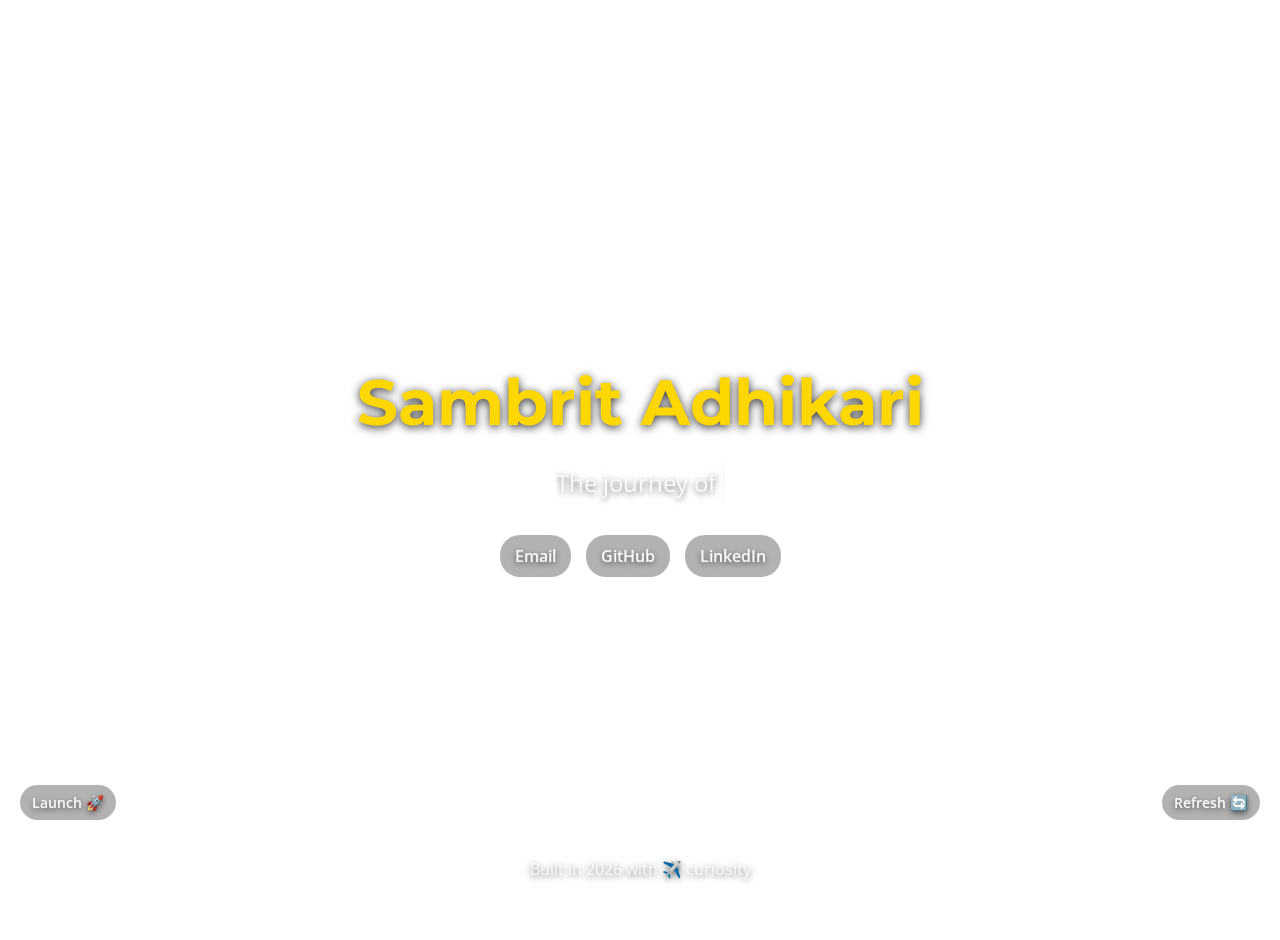
==== index.html @ a46b4c6e "fixed bugs, static background" ====
<!DOCTYPE html>
<html lang="en">
<head>
<meta charset="UTF-8" />
<meta name="viewport" content="width=device-width, initial-scale=1.0"/>
<title>Sambrit Homepage</title>
<link href="https://fonts.googleapis.com/css2?family=Montserrat:wght@400;700&family=Open+Sans:wght@400;600&display=swap" rel="stylesheet">

<style>
html, body {
  margin: 0; padding: 0;
  height: 100%; width: 100%;
  font-family: 'Open Sans', sans-serif;
  color: #FAFAFA;
  overflow: hidden;
}

/* Video background container */
.video-container {
  position: fixed;
  top: 0; left: 0;
  width: 100vw; height: 100vh;
  z-index: -1;
  overflow: hidden;
}
video.background {
  position: absolute;
  top: 50%; left: 50%;
  min-width: 100%;
  min-height: 100%;
  transform: translate(-50%, -50%);
  object-fit: cover;
  z-index: -1;
}
.video-container img {
  display: none;
  position: absolute;
  top: 50%; left: 50%;
  width: 100vw; height: 100vh;
  object-fit: cover;
  transform: translate(-50%, -50%);
  z-index: -1;
}

/* Main content center */
.main-content {
  position: relative;
  display: flex; 
  flex-direction: column; 
  justify-content: center; 
  align-items: center;
  height: 100vh; 
  text-align: center;
  padding: 20px;
}

/* Name styling */
.name {
  font-family: 'Montserrat', sans-serif;
  font-size: 4rem;
  font-weight: 700;
  margin: 0;
  text-shadow: 0 2px 10px rgba(0,0,0,0.8);
  color: #FFD700;
  animation: subtlePulse 6s infinite;
}

@keyframes subtlePulse {
  0%, 100% {
    transform: scale(1);
  }
  50% {
    transform: scale(1.03);
  }
}

/* Quotes (typewriter, multiline) */
.quote {
  margin-top: 20px;
  font-size: 1.5rem;
  line-height: 1.8;
  display: inline-block;
  text-shadow: 0 2px 6px rgba(0,0,0,0.6);
  white-space: pre-wrap;
  overflow: hidden;
  border-right: .15em solid #FAFAFA;
}
.cursor {
  display: inline-block;
  width: 1px;
  background: #FAFAFA;
  margin-left: 2px;
  animation: blinkCursor 1s infinite step-end;
}

@keyframes blinkCursor {
  0%, 100% {opacity: 1;}
  50% {opacity: 0;}
}

/* Navigation links */
.nav-links {
  display: flex;
  gap: 15px;
  margin-top: 30px;
}
.nav-link {
  text-decoration: none;
  font-weight: 600;
  color: #FAFAFA;
  background: rgba(0,0,0,0.3);
  padding: 10px 15px;
  border-radius: 20px;
  transition: transform 0.3s ease, box-shadow 0.3s ease;
  display: inline-flex;
  align-items: center;
  text-shadow: 0 2px 6px rgba(0,0,0,0.6);
}
.nav-link:hover {
  transform: scale(1.05);
  box-shadow: 0 0 10px rgba(0,0,0,0.4);
}

/* Footer */
.footer {
  position: absolute; 
  bottom: 20px; 
  width: 100%; 
  text-align: center;
  font-size: 1rem;
  color: #FAFAFA;
  text-shadow: 0 2px 6px rgba(0,0,0,0.6);
}
.footer span {
  animation: fadeText 4s infinite;
}

@keyframes fadeText {
  0%, 20% {opacity: 1;}
  80%, 100% {opacity: 0;}
}

/* Launch button (rocket animation refined) */
.launch-button, .refresh-button {
  position: absolute;
  background: rgba(0,0,0,0.3);
  color: #FAFAFA;
  text-shadow: 0 2px 6px rgba(0,0,0,0.6);
  padding: 8px 12px;
  border-radius: 20px;
  font-weight: 600;
  cursor: pointer;
  font-size: 0.9rem;
  transition: transform 0.3s ease, box-shadow 0.3s ease;
}
.launch-button:hover, .refresh-button:hover {
  transform: scale(1.05);
  box-shadow: 0 0 10px rgba(0,0,0,0.4);
}

.launch-button {
  bottom: 80px;
  left: 20px; 
}

.refresh-button {
  bottom: 80px;
  right: 20px;
}

.rocket {
  position: fixed;
  bottom: 0;
  font-size: 3rem;
  animation: rocketLaunch 8s linear infinite;
}

@keyframes rocketLaunch {
  0% { transform: translateY(0) scale(1); }
  50% { transform: translateY(-60vh) scale(1.1); }
  100% { transform: translateY(-120vh) scale(1.2); }
}

/* Responsive adjustments */
@media (max-width: 600px) {
  .name { font-size: 2.5rem; }
  .quote { font-size: 1.2rem; }
  .nav-link { font-size: 0.8rem; padding: 8px 10px; }
}
</style>
</head>
<body>
<div class="video-container">
  <video class="background" autoplay muted loop>
    <source src="background1.mp4" type="video/mp4">
    <img src="fallback.jpg" alt="Sunrise Sky Background"> 
  </video>
</div>

<div class="main-content">
  <h1 class="name">Sambrit Adhikari</h1>
  <div class="quote"></div>
  <div class="nav-links">
    <a href="mailto:sambritadhikari@gmail.com" class="nav-link">Email</a>
    <a href="https://github.com/sambrit" class="nav-link">GitHub</a>
    <a href="https://www.linkedin.com/in/sambritadhikari/" class="nav-link">LinkedIn</a>
  </div>
</div>

<div class="footer">
  Built in <script>document.write(new Date().getFullYear())</script> with 
  <span>✈️ curiosity</span>
</div>

<div class="launch-button">Launch 🚀</div>
<div class="refresh-button">Refresh 🔄</div>

<script>
// Array of background videos (5)
const videoList = [
  'background1.mp4',
  'background2.mp4',
  'background3.mp4',
  'background4.mp4',
  'background5.mp4'
];

// Set initial random background
function setRandomBackground() {
  const chosenVideo = videoList[Math.floor(Math.random() * videoList.length)];
  const video = document.querySelector('.background');
  video.querySelector('source').src = chosenVideo;
  video.load();
}
setRandomBackground();

// Quotes array
const quotes = [
  "The journey of a thousand miles begins with a single step. – Lao Tzu",
  "Once you have tasted flight, you will forever walk the earth with your eyes turned skyward. – Leonardo da Vinci",
  "Man cannot discover new oceans unless he has the courage to lose sight of the shore. – André Gide",
  "Not all those who wander are lost. – J.R.R. Tolkien",
  "The world is a book, and those who do not travel read only one page. – Saint Augustine"
];

let quoteIndex = 0;
const quoteElement = document.querySelector('.quote');

function typeQuote(text, callback) {
  quoteElement.textContent = '';
  let i = 0;
  const speed = 50;
  
  function typeChar() {
    if (i < text.length) {
      quoteElement.textContent += text.charAt(i);
      i++;
      setTimeout(typeChar, speed);
    } else {
      setTimeout(callback, 3000);
    }
  }
  typeChar();
}

function showQuotes() {
  function nextQuote() {
    quoteIndex = (quoteIndex + 1) % quotes.length;
    typeQuote(quotes[quoteIndex], () => {
      setTimeout(nextQuote, 1000);
    });
  }
  typeQuote(quotes[quoteIndex], () => {
    setTimeout(nextQuote, 1000);
  });
}
showQuotes();

// Launch button (rocket animation)
const launchButton = document.querySelector('.launch-button');
launchButton.addEventListener('click', () => {
  const rocket = document.createElement('div');
  rocket.classList.add('rocket');
  rocket.textContent = '🚀';
  rocket.style.left = (Math.random() * 80) + '%';
  document.body.appendChild(rocket);
  setTimeout(() => {
    rocket.remove();
  }, 8000);
});

// Refresh button
const refreshButton = document.querySelector('.refresh-button');
refreshButton.addEventListener('click', () => {
  setRandomBackground();
});
</script>
</body>
</html>
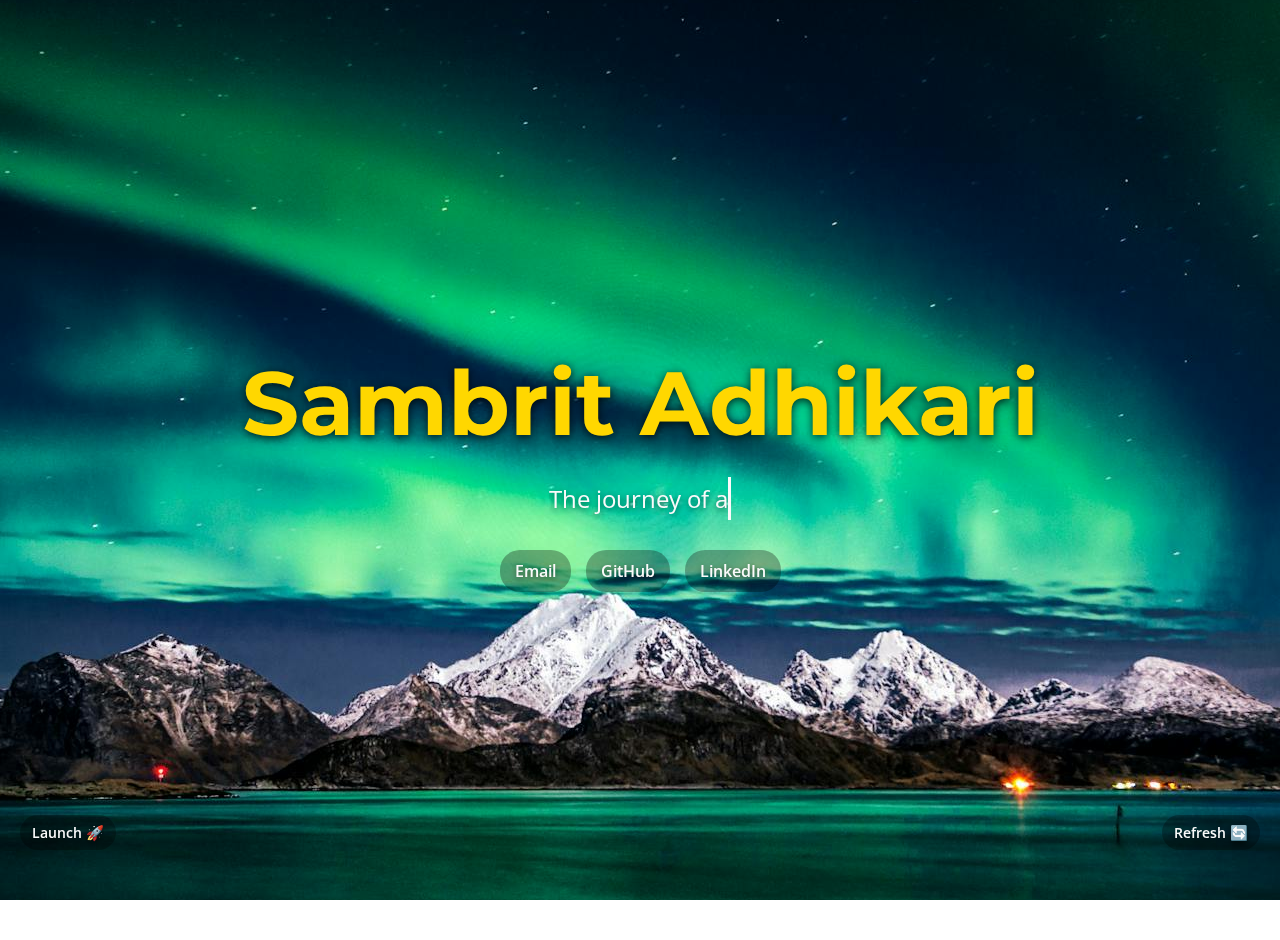
==== commit 5b9078f2: "fixing index" ====
--- a/index.html
+++ b/index.html
@@ -4,6 +4,9 @@
 <meta charset="UTF-8" />
 <meta name="viewport" content="width=device-width, initial-scale=1.0"/>
 <title>Sambrit Homepage</title>
+<meta name="description" content="Homepage of Sambrit Adhikari, a program manager and engineer specializing in AI, machine learning, and software development."/>
+<meta name="keywords" content="Sambrit Adhikari, program manager, engineer, software development, AI, machine learning, LinkedIn, Google"/>
+<meta name="author" content="Sambrit Adhikari"/>
 <link href="https://fonts.googleapis.com/css2?family=Montserrat:wght@400;700&family=Open+Sans:wght@400;600&display=swap" rel="stylesheet">
 
 <style>
@@ -15,31 +18,21 @@
   overflow: hidden;
 }
 
-/* Video background container */
-.video-container {
+/* Background image container */
+.background-container {
   position: fixed;
   top: 0; left: 0;
   width: 100vw; height: 100vh;
   z-index: -1;
   overflow: hidden;
 }
-video.background {
+.background-container img {
   position: absolute;
   top: 50%; left: 50%;
   min-width: 100%;
   min-height: 100%;
   transform: translate(-50%, -50%);
   object-fit: cover;
-  z-index: -1;
-}
-.video-container img {
-  display: none;
-  position: absolute;
-  top: 50%; left: 50%;
-  width: 100vw; height: 100vh;
-  object-fit: cover;
-  transform: translate(-50%, -50%);
-  z-index: -1;
 }
 
 /* Main content center */
@@ -57,7 +50,7 @@
 /* Name styling */
 .name {
   font-family: 'Montserrat', sans-serif;
-  font-size: 4rem;
+  font-size: calc(4rem + 2vw);
   font-weight: 700;
   margin: 0;
   text-shadow: 0 2px 10px rgba(0,0,0,0.8);
@@ -121,26 +114,7 @@
   box-shadow: 0 0 10px rgba(0,0,0,0.4);
 }
 
-/* Footer */
-.footer {
-  position: absolute; 
-  bottom: 20px; 
-  width: 100%; 
-  text-align: center;
-  font-size: 1rem;
-  color: #FAFAFA;
-  text-shadow: 0 2px 6px rgba(0,0,0,0.6);
-}
-.footer span {
-  animation: fadeText 4s infinite;
-}
-
-@keyframes fadeText {
-  0%, 20% {opacity: 1;}
-  80%, 100% {opacity: 0;}
-}
-
-/* Launch button (rocket animation refined) */
+/* Buttons */
 .launch-button, .refresh-button {
   position: absolute;
   background: rgba(0,0,0,0.3);
@@ -159,12 +133,12 @@
 }
 
 .launch-button {
-  bottom: 80px;
+  bottom: 50px;
   left: 20px; 
 }
 
 .refresh-button {
-  bottom: 80px;
+  bottom: 50px;
   right: 20px;
 }
 
@@ -172,29 +146,31 @@
   position: fixed;
   bottom: 0;
   font-size: 3rem;
-  animation: rocketLaunch 8s linear infinite;
+  animation: rocketLaunch 5s linear forwards;
 }
 
 @keyframes rocketLaunch {
-  0% { transform: translateY(0) scale(1); }
-  50% { transform: translateY(-60vh) scale(1.1); }
-  100% { transform: translateY(-120vh) scale(1.2); }
+  0% { transform: translate(0, 0); }
+  50% { transform: translate(50vw, -60vh); }
+  100% { transform: translate(100vw, -120vh); }
 }
 
 /* Responsive adjustments */
 @media (max-width: 600px) {
-  .name { font-size: 2.5rem; }
+  .name { font-size: calc(3rem + 2vw); }
   .quote { font-size: 1.2rem; }
   .nav-link { font-size: 0.8rem; padding: 8px 10px; }
+  .launch-button, .refresh-button {
+    bottom: 30px;
+    padding: 6px 10px;
+    font-size: 0.8rem;
+  }
 }
 </style>
 </head>
 <body>
-<div class="video-container">
-  <video class="background" autoplay muted loop>
-    <source src="background1.mp4" type="video/mp4">
-    <img src="fallback.jpg" alt="Sunrise Sky Background"> 
-  </video>
+<div class="background-container">
+  <img src="background1.jpg" alt="Background Image">
 </div>
 
 <div class="main-content">
@@ -207,32 +183,39 @@
   </div>
 </div>
 
-<div class="footer">
-  Built in <script>document.write(new Date().getFullYear())</script> with 
-  <span>✈️ curiosity</span>
-</div>
-
 <div class="launch-button">Launch 🚀</div>
 <div class="refresh-button">Refresh 🔄</div>
 
+
+	<script>
+	  window.dataLayer = window.dataLayer || [];
+	  function gtag(){dataLayer.push(arguments);}
+	  gtag('js', new Date());
+
+	  gtag('config', 'UA-123361058-1');
+	</script>
+	
+<script>(function(){var w=window;var ic=w.Intercom;if(typeof ic==="function"){ic('reattach_activator');ic('update',w.intercomSettings);}else{var d=document;var i=function(){i.c(arguments);};i.q=[];i.c=function(args){i.q.push(args);};w.Intercom=i;var l=function(){var s=d.createElement('script');s.type='text/javascript';s.async=true;s.src='https://widget.intercom.io/widget/vn3khh5s';var x=d.getElementsByTagName('script')[0];x.parentNode.insertBefore(s,x);};if(w.attachEvent){w.attachEvent('onload',l);}else{w.addEventListener('load',l,false);}}})();</script>
+	
 <script>
-// Array of background videos (5)
-const videoList = [
-  'background1.mp4',
-  'background2.mp4',
-  'background3.mp4',
-  'background4.mp4',
-  'background5.mp4'
+// Background image cycling
+const backgroundContainer = document.querySelector('.background-container img');
+const backgrounds = [
+  'background1.jpg',
+  'background2.jpg',
+  'background3.jpg',
+  'background4.jpg',
+  'background5.jpg',
+  'background6.jpg',
+  'background7.jpg'
 ];
-
-// Set initial random background
-function setRandomBackground() {
-  const chosenVideo = videoList[Math.floor(Math.random() * videoList.length)];
-  const video = document.querySelector('.background');
-  video.querySelector('source').src = chosenVideo;
-  video.load();
-}
-setRandomBackground();
+let bgIndex = 0;
+
+function cycleBackground() {
+  bgIndex = (bgIndex + 1) % backgrounds.length;
+  backgroundContainer.src = backgrounds[bgIndex];
+}
+setInterval(cycleBackground, 5000);
 
 // Quotes array
 const quotes = [
@@ -250,7 +233,7 @@
   quoteElement.textContent = '';
   let i = 0;
   const speed = 50;
-  
+
   function typeChar() {
     if (i < text.length) {
       quoteElement.textContent += text.charAt(i);
@@ -276,23 +259,23 @@
 }
 showQuotes();
 
-// Launch button (rocket animation)
+// Rocket animation
 const launchButton = document.querySelector('.launch-button');
 launchButton.addEventListener('click', () => {
   const rocket = document.createElement('div');
   rocket.classList.add('rocket');
   rocket.textContent = '🚀';
-  rocket.style.left = (Math.random() * 80) + '%';
+  rocket.style.left = (Math.random() * 80) + 'vw';
   document.body.appendChild(rocket);
   setTimeout(() => {
     rocket.remove();
-  }, 8000);
+  }, 5000);
 });
 
 // Refresh button
 const refreshButton = document.querySelector('.refresh-button');
 refreshButton.addEventListener('click', () => {
-  setRandomBackground();
+  cycleBackground();
 });
 </script>
 </body>
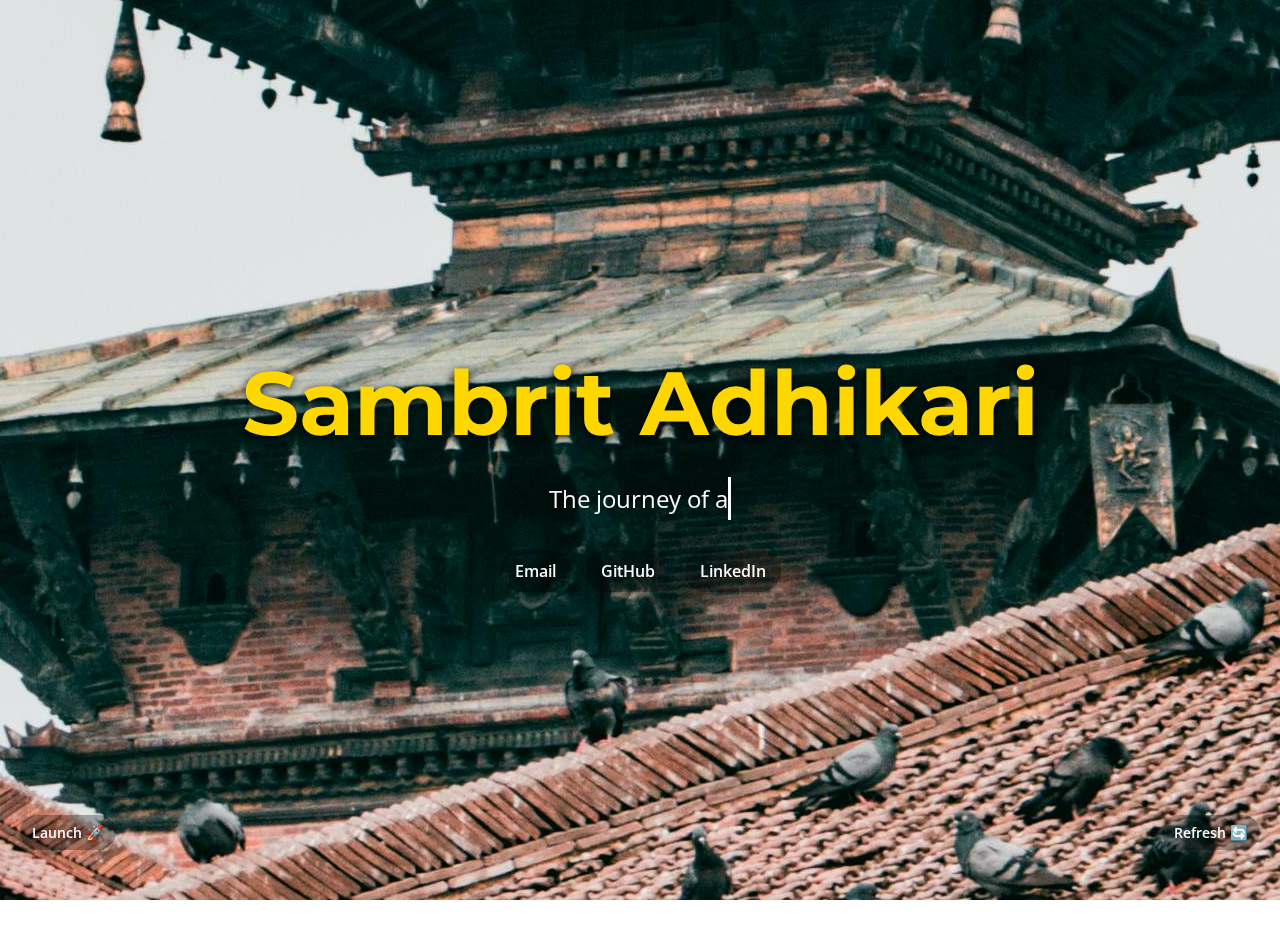
==== commit d174e274: "SEO and more Quotes, 10 sec background" ====
--- a/index.html
+++ b/index.html
@@ -1,14 +1,18 @@
 <!DOCTYPE html>
 <html lang="en">
 <head>
+	
 <meta charset="UTF-8" />
 <meta name="viewport" content="width=device-width, initial-scale=1.0"/>
 <title>Sambrit Homepage</title>
 <meta name="description" content="Homepage of Sambrit Adhikari, a program manager and engineer specializing in AI, machine learning, and software development."/>
-<meta name="keywords" content="Sambrit Adhikari, program manager, engineer, software development, AI, machine learning, LinkedIn, Google"/>
+<meta name="keywords" content="Sambrit Adhikari, program manager, engineer, software development, AI, machine learning, LinkedIn, Google, project management, artificial intelligence, data science"/>
 <meta name="author" content="Sambrit Adhikari"/>
+<meta name="robots" content="index, follow"/>
 <link href="https://fonts.googleapis.com/css2?family=Montserrat:wght@400;700&family=Open+Sans:wght@400;600&display=swap" rel="stylesheet">
-
+<link rel="canonical" href="https://www.sambrit.com/"/>
+
+	
 <style>
 html, body {
   margin: 0; padding: 0;
@@ -196,6 +200,23 @@
 	</script>
 	
 <script>(function(){var w=window;var ic=w.Intercom;if(typeof ic==="function"){ic('reattach_activator');ic('update',w.intercomSettings);}else{var d=document;var i=function(){i.c(arguments);};i.q=[];i.c=function(args){i.q.push(args);};w.Intercom=i;var l=function(){var s=d.createElement('script');s.type='text/javascript';s.async=true;s.src='https://widget.intercom.io/widget/vn3khh5s';var x=d.getElementsByTagName('script')[0];x.parentNode.insertBefore(s,x);};if(w.attachEvent){w.attachEvent('onload',l);}else{w.addEventListener('load',l,false);}}})();</script>
+
+    <!-- Structured Data (JSON-LD) for SEO -->
+    <script type="application/ld+json">
+    {
+      "@context": "https://schema.org",
+      "@type": "Person",
+      "name": "Sambrit Adhikari",
+      "url": "https://www.sambrit.com/",
+      "sameAs": [
+        "https://www.linkedin.com/in/sambritadhikari",
+        "https://github.com/sambritadhikari"
+      ],
+      "jobTitle": "Program Manager",
+
+      "description": "Sambrit Adhikari is a program manager and engineer specializing in AI, machine learning, and software development. Passionate about driving innovation."
+    }
+    </script>
 	
 <script>
 // Background image cycling
@@ -215,7 +236,7 @@
   bgIndex = (bgIndex + 1) % backgrounds.length;
   backgroundContainer.src = backgrounds[bgIndex];
 }
-setInterval(cycleBackground, 5000);
+setInterval(cycleBackground, 10000);
 
 // Quotes array
 const quotes = [
@@ -223,7 +244,22 @@
   "Once you have tasted flight, you will forever walk the earth with your eyes turned skyward. – Leonardo da Vinci",
   "Man cannot discover new oceans unless he has the courage to lose sight of the shore. – André Gide",
   "Not all those who wander are lost. – J.R.R. Tolkien",
-  "The world is a book, and those who do not travel read only one page. – Saint Augustine"
+  "The world is a book, and those who do not travel read only one page. – Saint Augustine",
+  "Life begins at the end of your comfort zone. – Neale Donald Walsch",
+  "Adventure is worthwhile. – Aesop",
+  "Travel far, travel wide, but always travel within. – Unknown",
+  "The gladdest moment in human life is a departure into unknown lands. – Sir Richard Burton",
+  "Wherever you go, go with all your heart. – Confucius",
+  "A ship in harbor is safe, but that is not what ships are built for. – John A. Shedd",
+  "To travel is to take a journey into yourself. – Danny Kaye",
+  "We travel not to escape life, but for life not to escape us. – Unknown",
+  "The real voyage of discovery consists not in seeking new landscapes, but in having new eyes. – Marcel Proust",
+  "Dare to live the life you have dreamed for yourself. Go forward and make your dreams come true. – Emerson",
+  "Because in the end, you won’t remember the time you spent working in the office or mowing your lawn. Climb that damn mountain. – Kerouac",
+  "It is not down in any map; true places never are. – Herman Melville",
+  "To awaken alone in a strange town is one of the pleasantest sensations in the world. – Freya Stark",
+  "Travel brings power and love back into your life. – Rumi",
+  "I haven’t been everywhere, but it’s on my list. – Susan Sontag"
 ];
 
 let quoteIndex = 0;
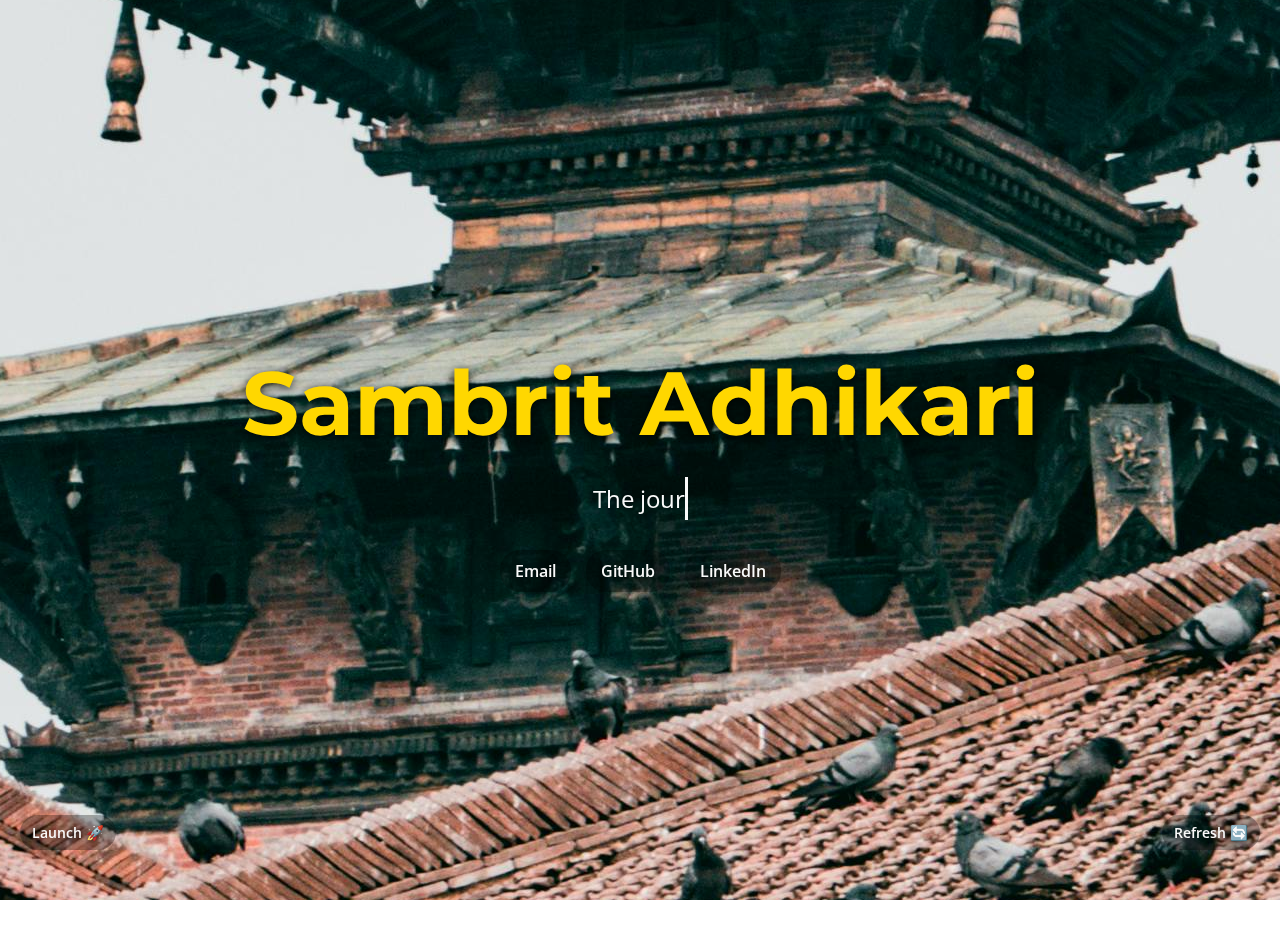
==== commit 52f42f8a: "types faster" ====
--- a/index.html
+++ b/index.html
@@ -268,7 +268,7 @@
 function typeQuote(text, callback) {
   quoteElement.textContent = '';
   let i = 0;
-  const speed = 50;
+  const speed = 75;
 
   function typeChar() {
     if (i < text.length) {
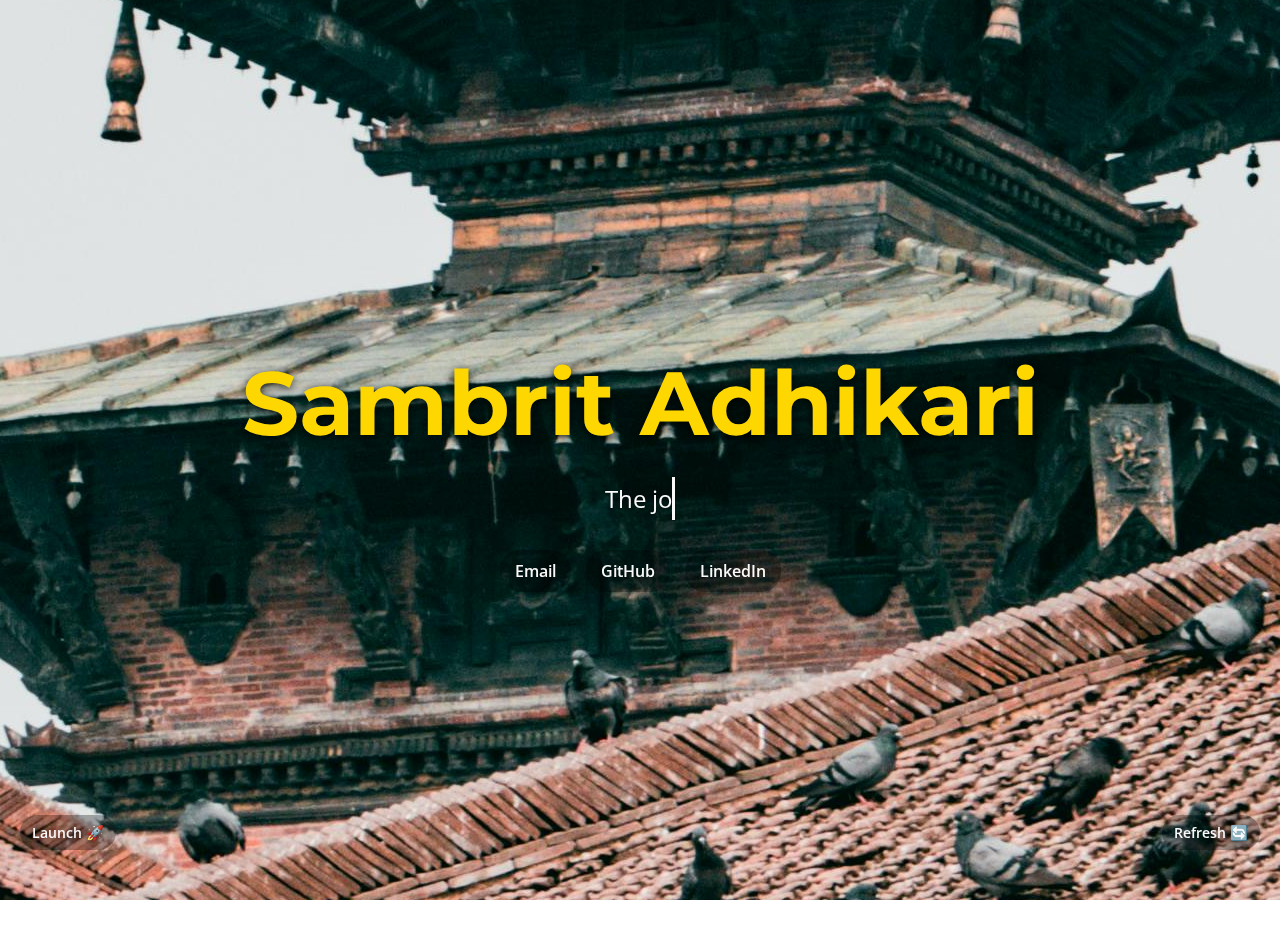
==== commit 82d7e2c2: "intercom app id and script" ====
--- a/index.html
+++ b/index.html
@@ -172,7 +172,22 @@
 }
 </style>
 </head>
+
+<script>
+  // We pre-filled your app ID in the widget URL: 'https://widget.intercom.io/widget/vn3khh5s'
+  (function(){var w=window;var ic=w.Intercom;if(typeof ic==="function"){ic('reattach_activator');ic('update',w.intercomSettings);}else{var d=document;var i=function(){i.c(arguments);};i.q=[];i.c=function(args){i.q.push(args);};w.Intercom=i;var l=function(){var s=d.createElement('script');s.type='text/javascript';s.async=true;s.src='https://widget.intercom.io/widget/vn3khh5s';var x=d.getElementsByTagName('script')[0];x.parentNode.insertBefore(s,x);};if(document.readyState==='complete'){l();}else if(w.attachEvent){w.attachEvent('onload',l);}else{w.addEventListener('load',l,false);}}})();
+</script>
+
 <body>
+  <script>
+  window.Intercom("boot", {
+    api_base: "https://api-iam.intercom.io",
+    app_id: "vn3khh5s",
+  });
+
+  window.Intercom("update");
+  </script>
+
 <div class="background-container">
   <img src="background1.jpg" alt="Background Image">
 </div>
@@ -199,7 +214,6 @@
 	  gtag('config', 'UA-123361058-1');
 	</script>
 	
-<script>(function(){var w=window;var ic=w.Intercom;if(typeof ic==="function"){ic('reattach_activator');ic('update',w.intercomSettings);}else{var d=document;var i=function(){i.c(arguments);};i.q=[];i.c=function(args){i.q.push(args);};w.Intercom=i;var l=function(){var s=d.createElement('script');s.type='text/javascript';s.async=true;s.src='https://widget.intercom.io/widget/vn3khh5s';var x=d.getElementsByTagName('script')[0];x.parentNode.insertBefore(s,x);};if(w.attachEvent){w.attachEvent('onload',l);}else{w.addEventListener('load',l,false);}}})();</script>
 
     <!-- Structured Data (JSON-LD) for SEO -->
     <script type="application/ld+json">
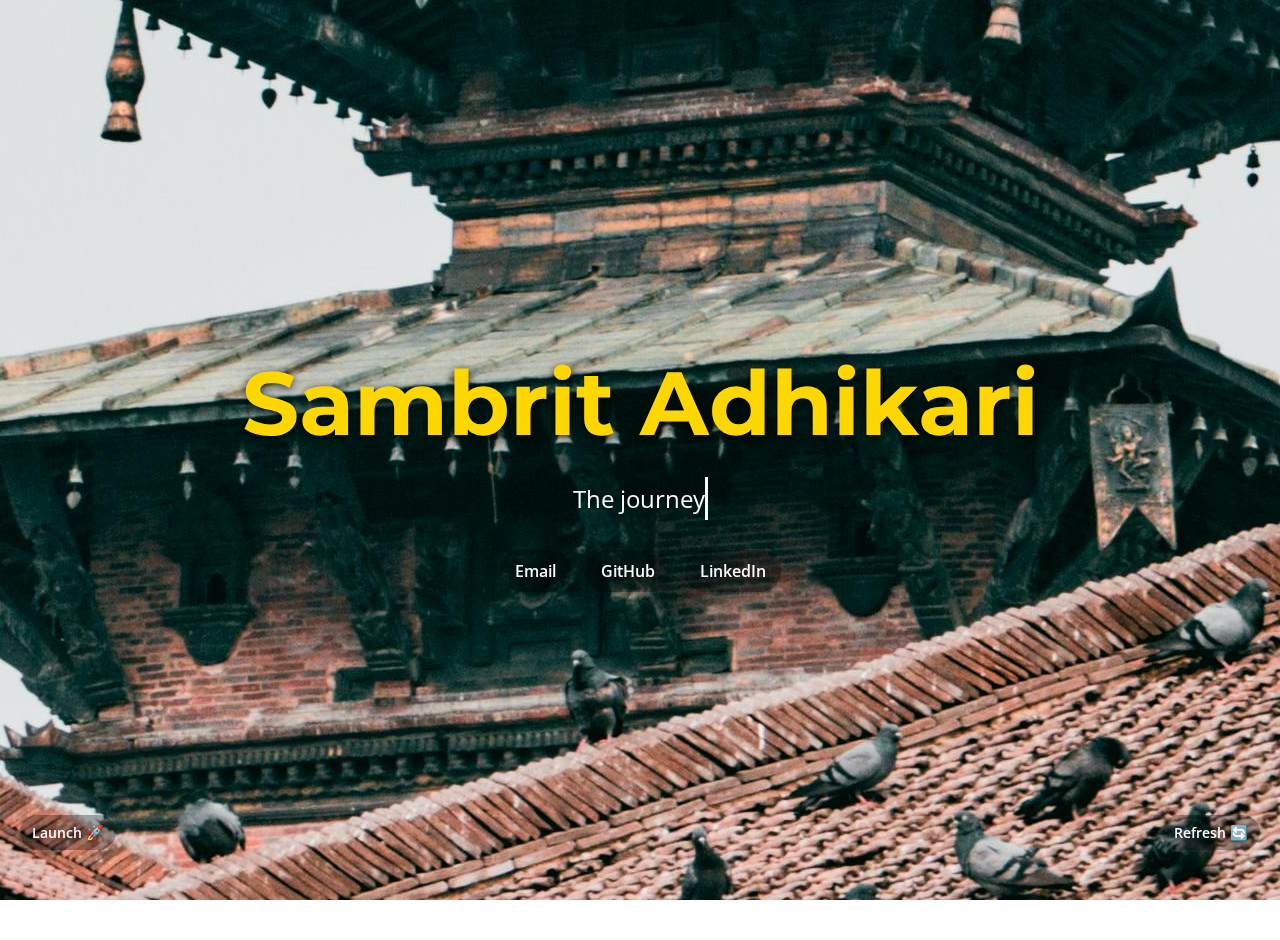
==== commit 1b5753be: "rm intercome, update quote logic, some ui" ====
--- a/index.html
+++ b/index.html
@@ -4,9 +4,9 @@
 	
 <meta charset="UTF-8" />
 <meta name="viewport" content="width=device-width, initial-scale=1.0"/>
-<title>Sambrit Homepage</title>
-<meta name="description" content="Homepage of Sambrit Adhikari, a program manager and engineer specializing in AI, machine learning, and software development."/>
-<meta name="keywords" content="Sambrit Adhikari, program manager, engineer, software development, AI, machine learning, LinkedIn, Google, project management, artificial intelligence, data science"/>
+<title>Sambrit Adhikari</title>
+<meta name="description" content="Sambrit Adhikari, a program manager and engineer specializing in AI, machine learning, and software development."/>
+<meta name="keywords" content="Sambrit Adhikari, program manager, engineer, software development, AI, machine learning, LinkedIn, Google, program management, product manager, technical program manager, artificial intelligence, data science"/>
 <meta name="author" content="Sambrit Adhikari"/>
 <meta name="robots" content="index, follow"/>
 <link href="https://fonts.googleapis.com/css2?family=Montserrat:wght@400;700&family=Open+Sans:wght@400;600&display=swap" rel="stylesheet">
@@ -173,6 +173,7 @@
 </style>
 </head>
 
+<!-- 
 <script>
   // We pre-filled your app ID in the widget URL: 'https://widget.intercom.io/widget/vn3khh5s'
   (function(){var w=window;var ic=w.Intercom;if(typeof ic==="function"){ic('reattach_activator');ic('update',w.intercomSettings);}else{var d=document;var i=function(){i.c(arguments);};i.q=[];i.c=function(args){i.q.push(args);};w.Intercom=i;var l=function(){var s=d.createElement('script');s.type='text/javascript';s.async=true;s.src='https://widget.intercom.io/widget/vn3khh5s';var x=d.getElementsByTagName('script')[0];x.parentNode.insertBefore(s,x);};if(document.readyState==='complete'){l();}else if(w.attachEvent){w.attachEvent('onload',l);}else{w.addEventListener('load',l,false);}}})();
@@ -187,6 +188,8 @@
 
   window.Intercom("update");
   </script>
+
+--> 
 
 <div class="background-container">
   <img src="background1.jpg" alt="Background Image">
@@ -298,16 +301,20 @@
 
 function showQuotes() {
   function nextQuote() {
-    quoteIndex = (quoteIndex + 1) % quotes.length;
+    // Select a random index for the quote
+    quoteIndex = Math.floor(Math.random() * quotes.length);
     typeQuote(quotes[quoteIndex], () => {
       setTimeout(nextQuote, 1000);
     });
   }
+  // Initial random quote display
+  quoteIndex = Math.floor(Math.random() * quotes.length);
   typeQuote(quotes[quoteIndex], () => {
     setTimeout(nextQuote, 1000);
   });
 }
 showQuotes();
+
 
 // Rocket animation
 const launchButton = document.querySelector('.launch-button');
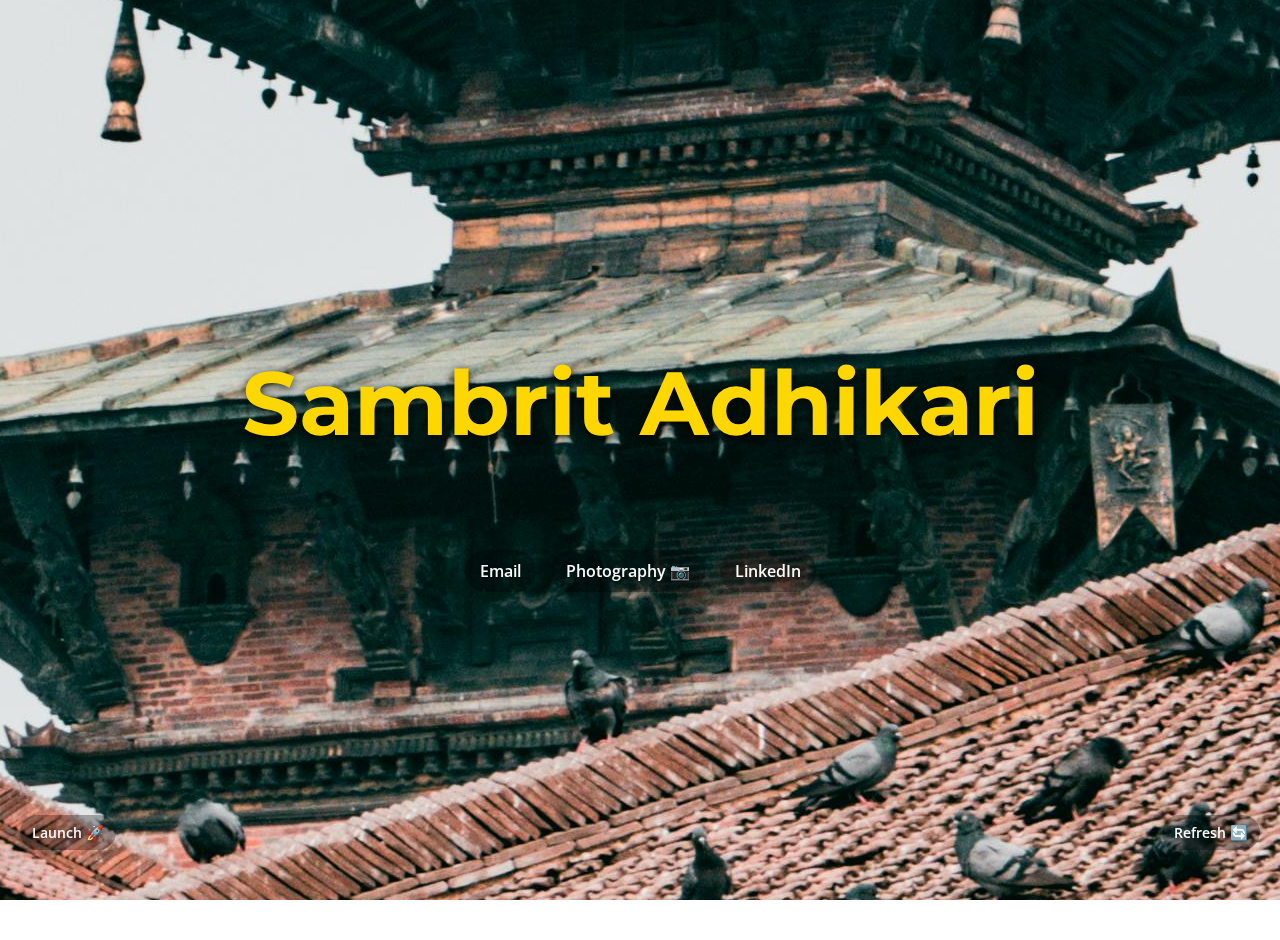
==== commit 362783af: "Update index.html" ====
--- a/index.html
+++ b/index.html
@@ -1,243 +1,189 @@
 <!DOCTYPE html>
 <html lang="en">
 <head>
-	
-<meta charset="UTF-8" />
-<meta name="viewport" content="width=device-width, initial-scale=1.0"/>
-<title>Sambrit Adhikari</title>
-<meta name="description" content="Sambrit Adhikari, a program manager and engineer specializing in AI, machine learning, and software development."/>
-<meta name="keywords" content="Sambrit Adhikari, program manager, engineer, software development, AI, machine learning, LinkedIn, Google, program management, product manager, technical program manager, artificial intelligence, data science"/>
-<meta name="author" content="Sambrit Adhikari"/>
-<meta name="robots" content="index, follow"/>
-<link href="https://fonts.googleapis.com/css2?family=Montserrat:wght@400;700&family=Open+Sans:wght@400;600&display=swap" rel="stylesheet">
-<link rel="canonical" href="https://www.sambrit.com/"/>
-
-	
-<style>
-html, body {
-  margin: 0; padding: 0;
-  height: 100%; width: 100%;
-  font-family: 'Open Sans', sans-serif;
-  color: #FAFAFA;
-  overflow: hidden;
-}
-
-/* Background image container */
-.background-container {
-  position: fixed;
-  top: 0; left: 0;
-  width: 100vw; height: 100vh;
-  z-index: -1;
-  overflow: hidden;
-}
-.background-container img {
-  position: absolute;
-  top: 50%; left: 50%;
-  min-width: 100%;
-  min-height: 100%;
-  transform: translate(-50%, -50%);
-  object-fit: cover;
-}
-
-/* Main content center */
-.main-content {
-  position: relative;
-  display: flex; 
-  flex-direction: column; 
-  justify-content: center; 
-  align-items: center;
-  height: 100vh; 
-  text-align: center;
-  padding: 20px;
-}
-
-/* Name styling */
-.name {
-  font-family: 'Montserrat', sans-serif;
-  font-size: calc(4rem + 2vw);
-  font-weight: 700;
-  margin: 0;
-  text-shadow: 0 2px 10px rgba(0,0,0,0.8);
-  color: #FFD700;
-  animation: subtlePulse 6s infinite;
-}
-
-@keyframes subtlePulse {
-  0%, 100% {
-    transform: scale(1);
-  }
-  50% {
-    transform: scale(1.03);
-  }
-}
-
-/* Quotes (typewriter, multiline) */
-.quote {
-  margin-top: 20px;
-  font-size: 1.5rem;
-  line-height: 1.8;
-  display: inline-block;
-  text-shadow: 0 2px 6px rgba(0,0,0,0.6);
-  white-space: pre-wrap;
-  overflow: hidden;
-  border-right: .15em solid #FAFAFA;
-}
-.cursor {
-  display: inline-block;
-  width: 1px;
-  background: #FAFAFA;
-  margin-left: 2px;
-  animation: blinkCursor 1s infinite step-end;
-}
-
-@keyframes blinkCursor {
-  0%, 100% {opacity: 1;}
-  50% {opacity: 0;}
-}
-
-/* Navigation links */
-.nav-links {
-  display: flex;
-  gap: 15px;
-  margin-top: 30px;
-}
-.nav-link {
-  text-decoration: none;
-  font-weight: 600;
-  color: #FAFAFA;
-  background: rgba(0,0,0,0.3);
-  padding: 10px 15px;
-  border-radius: 20px;
-  transition: transform 0.3s ease, box-shadow 0.3s ease;
-  display: inline-flex;
-  align-items: center;
-  text-shadow: 0 2px 6px rgba(0,0,0,0.6);
-}
-.nav-link:hover {
-  transform: scale(1.05);
-  box-shadow: 0 0 10px rgba(0,0,0,0.4);
-}
-
-/* Buttons */
-.launch-button, .refresh-button {
-  position: absolute;
-  background: rgba(0,0,0,0.3);
-  color: #FAFAFA;
-  text-shadow: 0 2px 6px rgba(0,0,0,0.6);
-  padding: 8px 12px;
-  border-radius: 20px;
-  font-weight: 600;
-  cursor: pointer;
-  font-size: 0.9rem;
-  transition: transform 0.3s ease, box-shadow 0.3s ease;
-}
-.launch-button:hover, .refresh-button:hover {
-  transform: scale(1.05);
-  box-shadow: 0 0 10px rgba(0,0,0,0.4);
-}
-
-.launch-button {
-  bottom: 50px;
-  left: 20px; 
-}
-
-.refresh-button {
-  bottom: 50px;
-  right: 20px;
-}
-
-.rocket {
-  position: fixed;
-  bottom: 0;
-  font-size: 3rem;
-  animation: rocketLaunch 5s linear forwards;
-}
-
-@keyframes rocketLaunch {
-  0% { transform: translate(0, 0); }
-  50% { transform: translate(50vw, -60vh); }
-  100% { transform: translate(100vw, -120vh); }
-}
-
-/* Responsive adjustments */
-@media (max-width: 600px) {
-  .name { font-size: calc(3rem + 2vw); }
-  .quote { font-size: 1.2rem; }
-  .nav-link { font-size: 0.8rem; padding: 8px 10px; }
+  <meta charset="UTF-8" />
+  <meta name="viewport" content="width=device-width, initial-scale=1.0"/>
+  <title>Sambrit Adhikari</title>
+  <meta name="description" content="Sambrit Adhikari, a program manager and engineer specializing in AI, machine learning, and software development."/>
+  <meta name="keywords" content="Sambrit Adhikari, program manager, engineer, software development, AI, machine learning, LinkedIn, Google, program management, product manager, technical program manager, artificial intelligence, data science"/>
+  <meta name="author" content="Sambrit Adhikari"/>
+  <meta name="robots" content="index, follow"/>
+  <link href="https://fonts.googleapis.com/css2?family=Montserrat:wght@400;700&family=Open+Sans:wght@400;600&display=swap" rel="stylesheet">
+  <link rel="canonical" href="https://www.sambrit.com/"/>
+
+  <style>
+  html, body {
+    margin: 0; padding: 0;
+    height: 100%; width: 100%;
+    font-family: 'Open Sans', sans-serif;
+    color: #FAFAFA;
+    overflow: hidden;
+  }
+
+  /* Background image container */
+  .background-container {
+    position: fixed;
+    top: 0; left: 0;
+    width: 100vw; height: 100vh;
+    z-index: -1;
+    overflow: hidden;
+  }
+  .background-container img {
+    position: absolute;
+    top: 50%; left: 50%;
+    min-width: 100%;
+    min-height: 100%;
+    object-fit: cover;
+    /* Start centered with a panning animation */
+    transform: translate(-50%, -50%);
+    animation: panImage 60s linear infinite alternate;
+  }
+  @keyframes panImage {
+    from { transform: translate(-50%, -50%); }
+    to   { transform: translate(-70%, -50%); }
+  }
+
+  /* Main content center */
+  .main-content {
+    position: relative;
+    display: flex; 
+    flex-direction: column; 
+    justify-content: center; 
+    align-items: center;
+    height: 100vh; 
+    text-align: center;
+    padding: 20px;
+  }
+
+  /* Name styling */
+  .name {
+    font-family: 'Montserrat', sans-serif;
+    font-size: calc(4rem + 2vw);
+    font-weight: 700;
+    margin: 0;
+    text-shadow: 0 2px 10px rgba(0,0,0,0.8);
+    color: #FFD700;
+    animation: subtlePulse 6s infinite;
+  }
+  @keyframes subtlePulse {
+    0%, 100% { transform: scale(1); }
+    50% { transform: scale(1.03); }
+  }
+
+  /* Quote styling with fade-in effect */
+  .quote {
+    margin-top: 20px;
+    font-size: 1.5rem;
+    line-height: 1.8;
+    display: inline-block;
+    text-shadow: 0 2px 6px rgba(0,0,0,0.6);
+    white-space: pre-wrap;
+    opacity: 0;
+  }
+  .fade-in {
+    animation: fadeIn 1s ease forwards;
+  }
+  @keyframes fadeIn {
+    from { opacity: 0; }
+    to   { opacity: 1; }
+  }
+
+  /* Navigation links */
+  .nav-links {
+    display: flex;
+    gap: 15px;
+    margin-top: 30px;
+  }
+  .nav-link {
+    text-decoration: none;
+    font-weight: 600;
+    color: #FAFAFA;
+    background: rgba(0,0,0,0.3);
+    padding: 10px 15px;
+    border-radius: 20px;
+    transition: transform 0.3s ease, box-shadow 0.3s ease;
+    display: inline-flex;
+    align-items: center;
+    text-shadow: 0 2px 6px rgba(0,0,0,0.6);
+  }
+  .nav-link:hover {
+    transform: scale(1.05);
+    box-shadow: 0 0 10px rgba(0,0,0,0.4);
+  }
+
+  /* Buttons */
   .launch-button, .refresh-button {
-    bottom: 30px;
-    padding: 6px 10px;
-    font-size: 0.8rem;
-  }
-}
-</style>
+    position: absolute;
+    background: rgba(0,0,0,0.3);
+    color: #FAFAFA;
+    text-shadow: 0 2px 6px rgba(0,0,0,0.6);
+    padding: 8px 12px;
+    border-radius: 20px;
+    font-weight: 600;
+    cursor: pointer;
+    font-size: 0.9rem;
+    transition: transform 0.3s ease, box-shadow 0.3s ease;
+  }
+  .launch-button:hover, .refresh-button:hover {
+    transform: scale(1.05);
+    box-shadow: 0 0 10px rgba(0,0,0,0.4);
+  }
+
+  .launch-button {
+    bottom: 50px;
+    left: 20px; 
+  }
+
+  .refresh-button {
+    bottom: 50px;
+    right: 20px;
+  }
+
+  .rocket {
+    position: fixed;
+    bottom: 0;
+    font-size: 3rem;
+    animation: rocketLaunch 5s linear forwards;
+  }
+  @keyframes rocketLaunch {
+    0% { transform: translate(0, 0); }
+    50% { transform: translate(50vw, -60vh); }
+    100% { transform: translate(100vw, -120vh); }
+  }
+
+  /* Responsive adjustments */
+  @media (max-width: 600px) {
+    .name { font-size: calc(3rem + 2vw); }
+    .quote { font-size: 1.2rem; }
+    .nav-link { font-size: 0.8rem; padding: 8px 10px; }
+    .launch-button, .refresh-button {
+      bottom: 30px;
+      padding: 6px 10px;
+      font-size: 0.8rem;
+    }
+  }
+  </style>
 </head>
-
-<!-- 
-<script>
-  // We pre-filled your app ID in the widget URL: 'https://widget.intercom.io/widget/vn3khh5s'
-  (function(){var w=window;var ic=w.Intercom;if(typeof ic==="function"){ic('reattach_activator');ic('update',w.intercomSettings);}else{var d=document;var i=function(){i.c(arguments);};i.q=[];i.c=function(args){i.q.push(args);};w.Intercom=i;var l=function(){var s=d.createElement('script');s.type='text/javascript';s.async=true;s.src='https://widget.intercom.io/widget/vn3khh5s';var x=d.getElementsByTagName('script')[0];x.parentNode.insertBefore(s,x);};if(document.readyState==='complete'){l();}else if(w.attachEvent){w.attachEvent('onload',l);}else{w.addEventListener('load',l,false);}}})();
-</script>
-
 <body>
+  <div class="background-container">
+    <img src="background1.jpg" alt="Background Image">
+  </div>
+
+  <div class="main-content">
+    <h1 class="name">Sambrit Adhikari</h1>
+    <div class="quote"></div>
+    <div class="nav-links">
+      <a href="mailto:sambritadhikari@gmail.com" class="nav-link">Email</a>
+      <a href="https://www.instagram.com/catchingthelittlemoments/" class="nav-link">Photography  📷</a>
+      <a href="https://www.linkedin.com/in/sambritadhikari/" class="nav-link">LinkedIn</a>
+    </div>
+  </div>
+
+  <div class="launch-button">Launch 🚀</div>
+  <div class="refresh-button">Refresh 🔄</div>
+
   <script>
-  window.Intercom("boot", {
-    api_base: "https://api-iam.intercom.io",
-    app_id: "vn3khh5s",
-  });
-
-  window.Intercom("update");
-  </script>
-
---> 
-
-<div class="background-container">
-  <img src="background1.jpg" alt="Background Image">
-</div>
-
-<div class="main-content">
-  <h1 class="name">Sambrit Adhikari</h1>
-  <div class="quote"></div>
-  <div class="nav-links">
-    <a href="mailto:sambritadhikari@gmail.com" class="nav-link">Email</a>
-    <a href="https://github.com/sambrit" class="nav-link">GitHub</a>
-    <a href="https://www.linkedin.com/in/sambritadhikari/" class="nav-link">LinkedIn</a>
-  </div>
-</div>
-
-<div class="launch-button">Launch 🚀</div>
-<div class="refresh-button">Refresh 🔄</div>
-
-
-	<script>
-	  window.dataLayer = window.dataLayer || [];
-	  function gtag(){dataLayer.push(arguments);}
-	  gtag('js', new Date());
-
-	  gtag('config', 'UA-123361058-1');
-	</script>
-	
-
-    <!-- Structured Data (JSON-LD) for SEO -->
-    <script type="application/ld+json">
-    {
-      "@context": "https://schema.org",
-      "@type": "Person",
-      "name": "Sambrit Adhikari",
-      "url": "https://www.sambrit.com/",
-      "sameAs": [
-        "https://www.linkedin.com/in/sambritadhikari",
-        "https://github.com/sambritadhikari"
-      ],
-      "jobTitle": "Program Manager",
-
-      "description": "Sambrit Adhikari is a program manager and engineer specializing in AI, machine learning, and software development. Passionate about driving innovation."
-    }
-    </script>
-	
-<script>
-// Background image cycling
-const backgroundContainer = document.querySelector('.background-container img');
+// Background image cycling (every 6.6 seconds)
 const backgrounds = [
   'background1.jpg',
   'background2.jpg',
@@ -247,93 +193,107 @@
   'background6.jpg',
   'background7.jpg'
 ];
-let bgIndex = 0;
+const backgroundContainer = document.querySelector('.background-container img');
 
 function cycleBackground() {
-  bgIndex = (bgIndex + 1) % backgrounds.length;
-  backgroundContainer.src = backgrounds[bgIndex];
+  const randomIndex = Math.floor(Math.random() * backgrounds.length);
+  backgroundContainer.src = backgrounds[randomIndex];
 }
-setInterval(cycleBackground, 10000);
-
-// Quotes array
-const quotes = [
-  "The journey of a thousand miles begins with a single step. – Lao Tzu",
-  "Once you have tasted flight, you will forever walk the earth with your eyes turned skyward. – Leonardo da Vinci",
-  "Man cannot discover new oceans unless he has the courage to lose sight of the shore. – André Gide",
-  "Not all those who wander are lost. – J.R.R. Tolkien",
-  "The world is a book, and those who do not travel read only one page. – Saint Augustine",
-  "Life begins at the end of your comfort zone. – Neale Donald Walsch",
-  "Adventure is worthwhile. – Aesop",
-  "Travel far, travel wide, but always travel within. – Unknown",
-  "The gladdest moment in human life is a departure into unknown lands. – Sir Richard Burton",
-  "Wherever you go, go with all your heart. – Confucius",
-  "A ship in harbor is safe, but that is not what ships are built for. – John A. Shedd",
-  "To travel is to take a journey into yourself. – Danny Kaye",
-  "We travel not to escape life, but for life not to escape us. – Unknown",
-  "The real voyage of discovery consists not in seeking new landscapes, but in having new eyes. – Marcel Proust",
-  "Dare to live the life you have dreamed for yourself. Go forward and make your dreams come true. – Emerson",
-  "Because in the end, you won’t remember the time you spent working in the office or mowing your lawn. Climb that damn mountain. – Kerouac",
-  "It is not down in any map; true places never are. – Herman Melville",
-  "To awaken alone in a strange town is one of the pleasantest sensations in the world. – Freya Stark",
-  "Travel brings power and love back into your life. – Rumi",
-  "I haven’t been everywhere, but it’s on my list. – Susan Sontag"
-];
-
-let quoteIndex = 0;
-const quoteElement = document.querySelector('.quote');
-
-function typeQuote(text, callback) {
-  quoteElement.textContent = '';
-  let i = 0;
-  const speed = 75;
-
-  function typeChar() {
-    if (i < text.length) {
-      quoteElement.textContent += text.charAt(i);
-      i++;
-      setTimeout(typeChar, speed);
-    } else {
-      setTimeout(callback, 3000);
+
+// Randomize the initial background on page load
+cycleBackground();
+
+//  cycle every 6.6 seconds
+setInterval(cycleBackground, 6600);
+
+
+    // Quotes array and display function with fade-in
+    const quotes = [
+      "The journey of a thousand miles begins with a single step. – Lao Tzu",
+      "Once you have tasted flight, you will forever walk the earth with your eyes turned skyward. – Leonardo da Vinci",
+      "Man cannot discover new oceans unless he has the courage to lose sight of the shore. – André Gide",
+      "Not all those who wander are lost. – J.R.R. Tolkien",
+      "The world is a book, and those who do not travel read only one page. – Saint Augustine",
+      "Life begins at the end of your comfort zone. – Neale Donald Walsch",
+      "Adventure is worthwhile. – Aesop",
+      "Travel far, travel wide, but always travel within. – Unknown",
+      "The gladdest moment in human life is a departure into unknown lands. – Sir Richard Burton",
+      "Wherever you go, go with all your heart. – Confucius",
+      "A ship in harbor is safe, but that is not what ships are built for. – John A. Shedd",
+      "To travel is to take a journey into yourself. – Danny Kaye",
+      "We travel not to escape life, but for life not to escape us. – Unknown",
+      "The real voyage of discovery consists not in seeking new landscapes, but in having new eyes. – Marcel Proust",
+      "Dare to live the life you have dreamed for yourself. Go forward and make your dreams come true. – Emerson",
+      "Because in the end, you won’t remember the time you spent working in the office or mowing your lawn. Climb that damn mountain. – Kerouac",
+      "It is not down in any map; true places never are. – Herman Melville",
+      "To awaken alone in a strange town is one of the pleasantest sensations in the world. – Freya Stark",
+      "Travel brings power and love back into your life. – Rumi",
+      "I haven’t been everywhere, but it’s on my list. – Susan Sontag"
+    ];
+    const quoteElement = document.querySelector('.quote');
+
+    function displayQuote() {
+      // Remove the fade-in class to restart the animation
+      quoteElement.classList.remove('fade-in');
+      // Force a reflow to reset the CSS animation
+      void quoteElement.offsetWidth;
+      // Select a random quote and update text content
+      const randomIndex = Math.floor(Math.random() * quotes.length);
+      quoteElement.textContent = quotes[randomIndex];
+      // Add the fade-in effect
+      quoteElement.classList.add('fade-in');
     }
-  }
-  typeChar();
-}
-
-function showQuotes() {
-  function nextQuote() {
-    // Select a random index for the quote
-    quoteIndex = Math.floor(Math.random() * quotes.length);
-    typeQuote(quotes[quoteIndex], () => {
-      setTimeout(nextQuote, 1000);
+
+    // Display a quote on page load
+    displayQuote();
+    setInterval(displayQuote, 8000);
+
+
+    // Refresh button to refresh the quotes (with cooldown)
+    const refreshButton = document.querySelector('.refresh-button');
+    let canRefresh = true;
+    refreshButton.addEventListener('click', () => {
+      if (canRefresh) {
+        displayQuote();
+        canRefresh = false;
+        setTimeout(() => { canRefresh = true; }, 3000);
+      }
     });
-  }
-  // Initial random quote display
-  quoteIndex = Math.floor(Math.random() * quotes.length);
-  typeQuote(quotes[quoteIndex], () => {
-    setTimeout(nextQuote, 1000);
-  });
-}
-showQuotes();
-
-
-// Rocket animation
-const launchButton = document.querySelector('.launch-button');
-launchButton.addEventListener('click', () => {
-  const rocket = document.createElement('div');
-  rocket.classList.add('rocket');
-  rocket.textContent = '🚀';
-  rocket.style.left = (Math.random() * 80) + 'vw';
-  document.body.appendChild(rocket);
-  setTimeout(() => {
-    rocket.remove();
-  }, 5000);
-});
-
-// Refresh button
-const refreshButton = document.querySelector('.refresh-button');
-refreshButton.addEventListener('click', () => {
-  cycleBackground();
-});
-</script>
+
+    // Rocket animation on launch button click
+    const launchButton = document.querySelector('.launch-button');
+    launchButton.addEventListener('click', () => {
+      const rocket = document.createElement('div');
+      rocket.classList.add('rocket');
+      rocket.textContent = '🚀';
+      rocket.style.left = (Math.random() * 80) + 'vw';
+      document.body.appendChild(rocket);
+      setTimeout(() => {
+        rocket.remove();
+      }, 5000);
+    });
+
+    // Google Analytics (assuming correct setup)
+    window.dataLayer = window.dataLayer || [];
+    function gtag(){dataLayer.push(arguments);}
+    gtag('js', new Date());
+    gtag('config', 'UA-123361058-1');
+  </script>
+
+  <!-- Structured Data (JSON-LD) for SEO -->
+  <script type="application/ld+json">
+  {
+    "@context": "https://schema.org",
+    "@type": "Person",
+    "name": "Sambrit Adhikari",
+    "url": "https://www.sambrit.com/",
+    "sameAs": [
+      "https://www.linkedin.com/in/sambritadhikari",
+      "https://github.com/sambritadhikari"
+    ],
+    "jobTitle": "Program Manager",
+    "description": "Sambrit Adhikari is a program manager and engineer specializing in AI, machine learning, and software development. Passionate about driving innovation."
+  }
+  </script>
 </body>
 </html>
